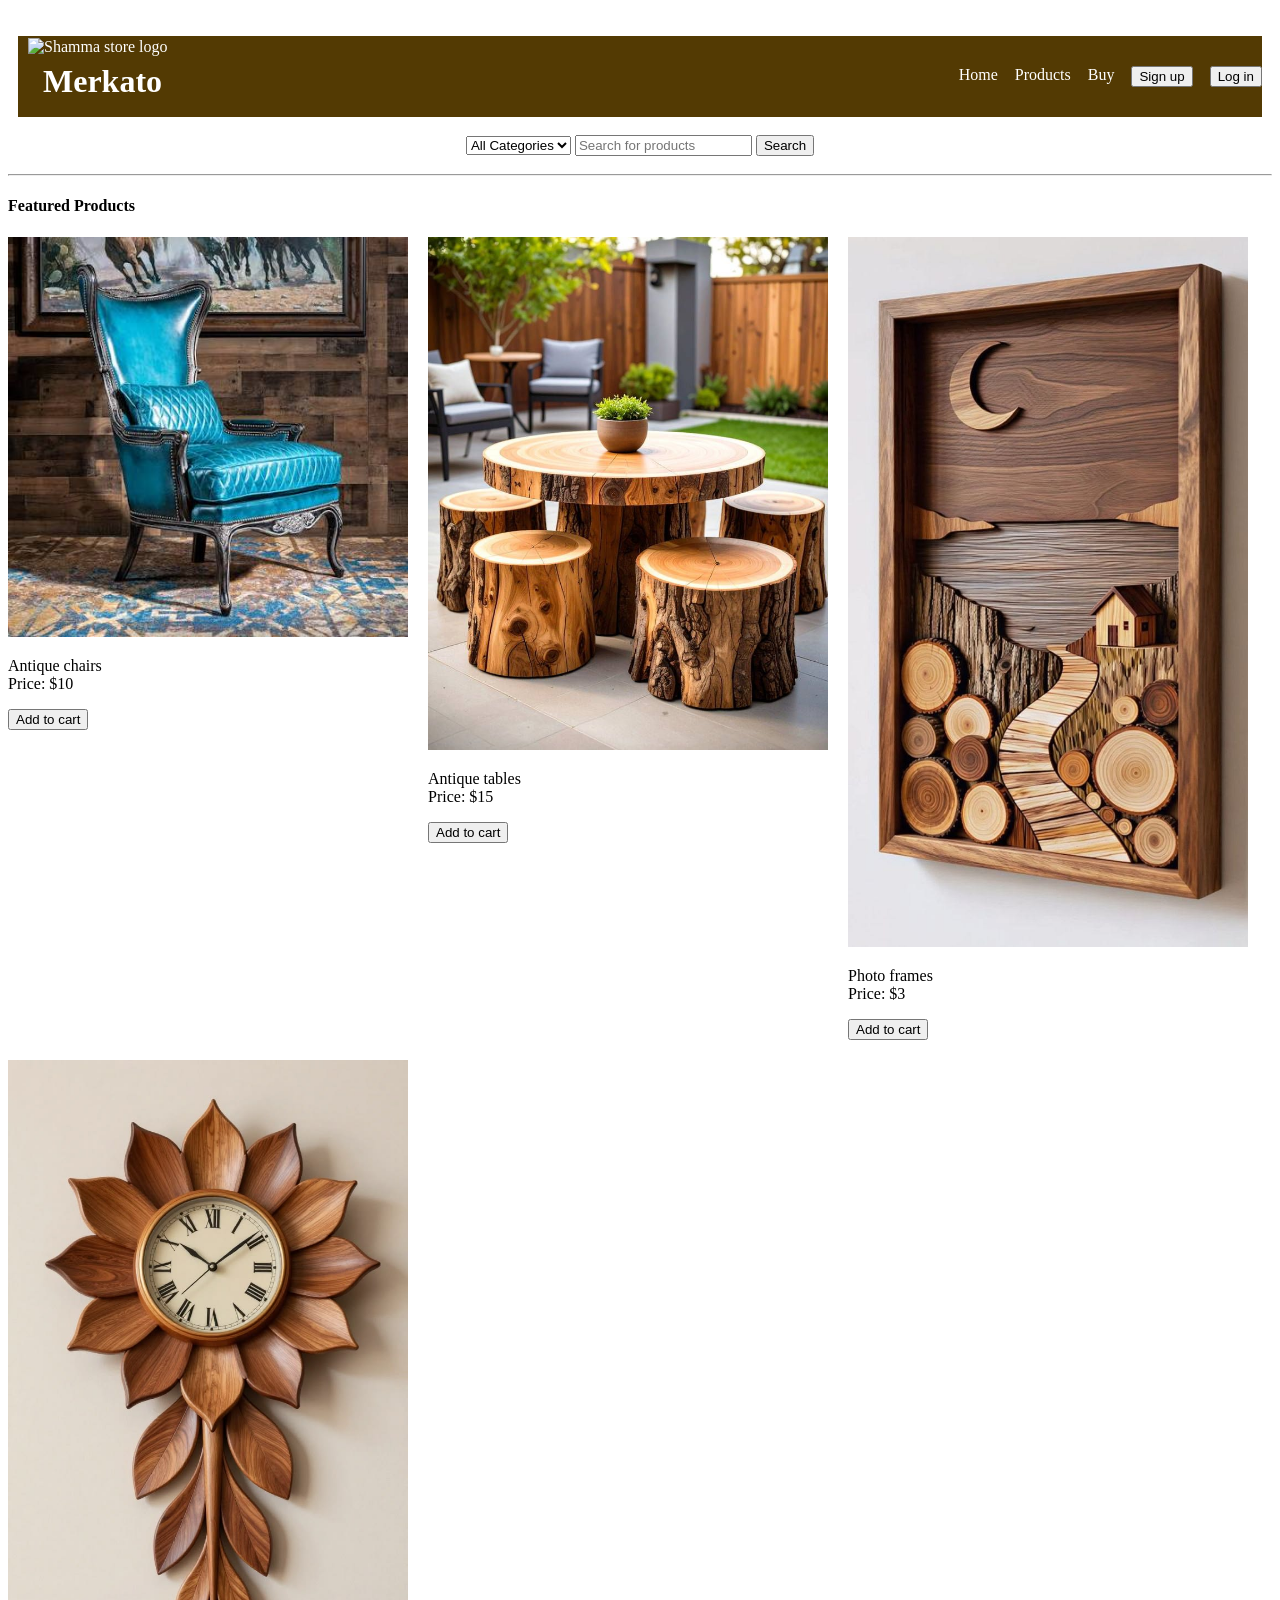
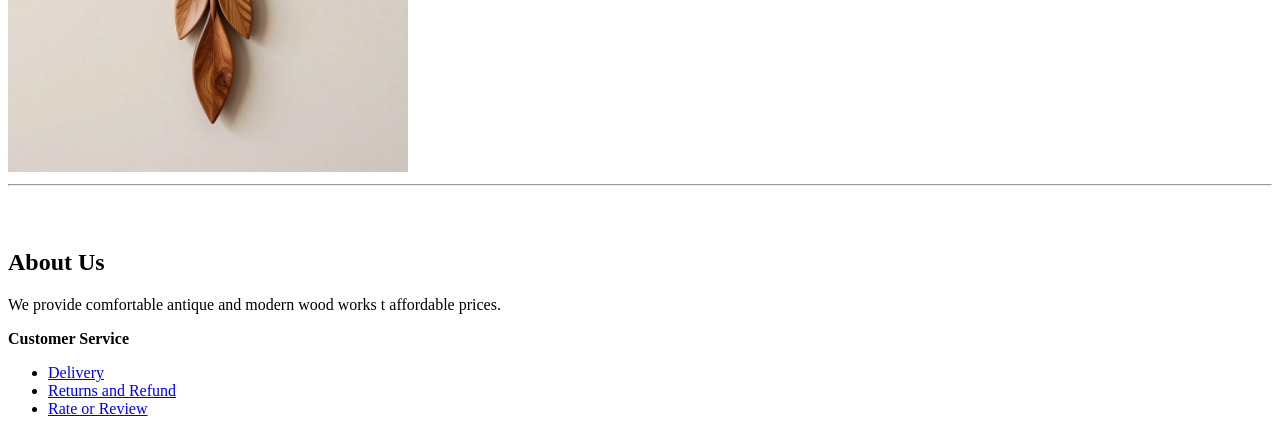
==== index.html @ 8d857d19 "ADD: initial commit handling basic html" ====
<!DOCTYPE html>
<html lang="en">
<head>
    <meta charset="UTF-8">
    <meta name="viewport" content="width=device-width, initial-scale=1.0">
    <link rel="stylesheet" href="CSS/style.css">
    <title>Merkato Store</title>
    <style>
        .brandName{
            position: absolute;
            margin: 45px 25px;
        }
        #search{
            text-align: center;
        }
        header{
           
            align-items: center;
            padding: 10px;
        }
        #myLogo{
            position: absolute;
            margin: 20px 10px;
  
        }
    </style>
</head>
<body>
    <div class="whole">
        <header>
            <div>
                <img id="myLogo" src="images/logo.png" alt="Shamma store logo" style=" color: white">
                <h4 class="brandName" style="font-family: cursive; font-size: 200%; color:white">Merkato </h4>
                <br>
                <nav>
                    <ul class="navy">
                        <li><a href="index.html" target="_self">Home</a></li>
                        <li><a href="products.html">Products</a></li>
                        <li><a href="buy.html">Buy</a></li>
                        <li><button>Sign up</button></li>
                        <li><button>Log in</button></li>
                    </ul>
                </nav>
                <br>
                    <div id="search">
                    <form action="" class="search-bar">
                        <select name="category" id="">
                                <option value="all">All Categories</option>
                                <option value="chair">Chairs</option>s</option>
                                <option value="table">Tables</option>
                                <option value="watch">Watches</option>
                                <option value="Frame">Frames</option>
                        </select>
                        <input type="text" placeholder="Search for products">
                        <button type="submit">Search</button>
                    </form>

                </div>
                <div class="carticon">
                  <!-- <img src="images/cart.png" alt="Cart Icon"> -->
                </div>
            </div>
        </header>
        <hr>
       
        <section>
            <div class="home">
                <h4>
                    Featured Products
                </h4>
                <div class="product-container">
                    <div>
                        <img class="product-card" src="images/AntiqueChair2.jpg" alt="Antique chair">
                        <p>Antique chairs <br>Price: $10</p>
                        <button>Add to cart</button>
                       
                        <br>
                    </div>
                    <div>
                        <img class="product-card" src="images/table2.jpg" alt="Antique table">
                        <p>Antique tables <br>Price: $15</p>
                        <button>Add to cart</button>
                        <br>
                    </div>
                    <div>
                        <img class="product-card" src="images/frame1.jpg" alt="Frames">
                        <p>Photo frames <br>Price: $3</p>
                        <button>Add to cart</button>
                        <br>
                    </div>
                    <div>
                        <img class="product-card" src="images/watch2.jpg" alt="watch images">
                    </div>
                </div>
            </div>
        </section>
        <hr>
        <br>
        <footer>
         <!--   
            <div>
                <p><strong><em>Be Our Customer</em></strong> follow to see more products</p>
                <ul>
                    <li><a href="http://www.youtube.com">You Tube</a></li>
                    <li><a href="http://www.tiktok.com">tik tok</a></li>
                    <li><a href="http://www.facebook.com">facebook</a></li>
                    <li><a href="http://www.instagram.com">Instagram</a></li>
                    <li><a href="http://www.telegram.com">Telegram</a></li>
                </ul>
            </div>
            -->
          
            <br>
            <h2>About Us</h2>
            <p>We provide comfortable antique and modern wood works t affordable prices.</p>
            <strong>Customer Service</strong>
            <ul>
                <li><a href="delivery.html">Delivery</a></li>
                <li><a href="refund.html">Returns and Refund</a></li>
                <li><a href="review.html">Rate or Review</a></li>
            </ul>
        </footer>
    </div>    
</body>
</html>
---- CSS/style.css ----
nav ul{
    list-style-type: none;
    background-color: #533a03;
    margin: 0;
    padding: 0;
    display: flex;
    align-items: right;
   justify-content: flex-end;
   gap:17px;

}

.navy{
    padding: 30px 0px;
}

nav  a{
    display: block;
    color: white;
    text-align: center;
    text-decoration: none;

}
nav li a:hover{
    background-color: rgb(255, 147, 14);
}

nav li a:active{
    background-color:rgb(255, 147, 14);
}

nav button:hover{
    background-color: rgb(255, 147, 14);
}

nav p{
    display: inline-block
}
.product-container{
    display: flex;
    flex-wrap: wrap;
    gap: 20px;
}
.product-card{
    width:400px;
    text-align: center;
  
}

.product-card img{
    width: 100%;
    height: 200px;
    align-items: center;
    object-fit: cover;
    border-radius: 8px;
      margin: auto;
}
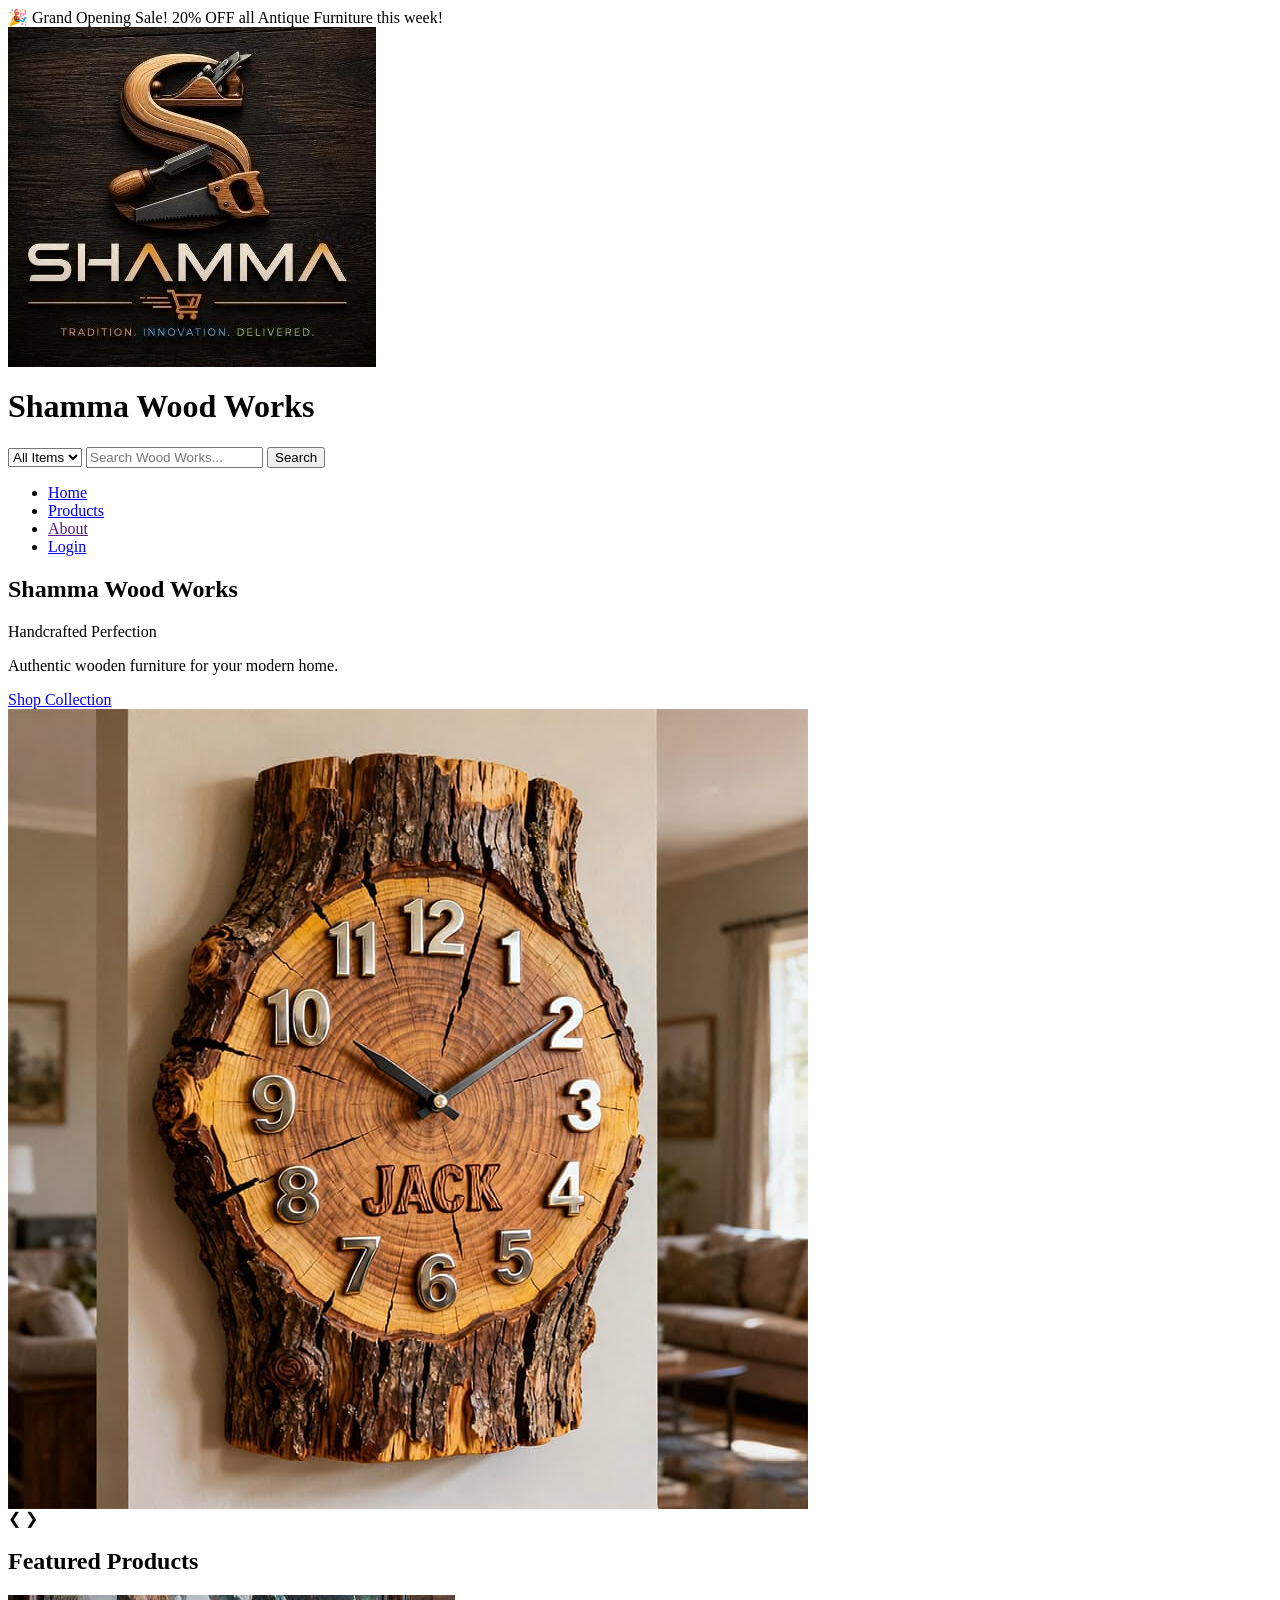
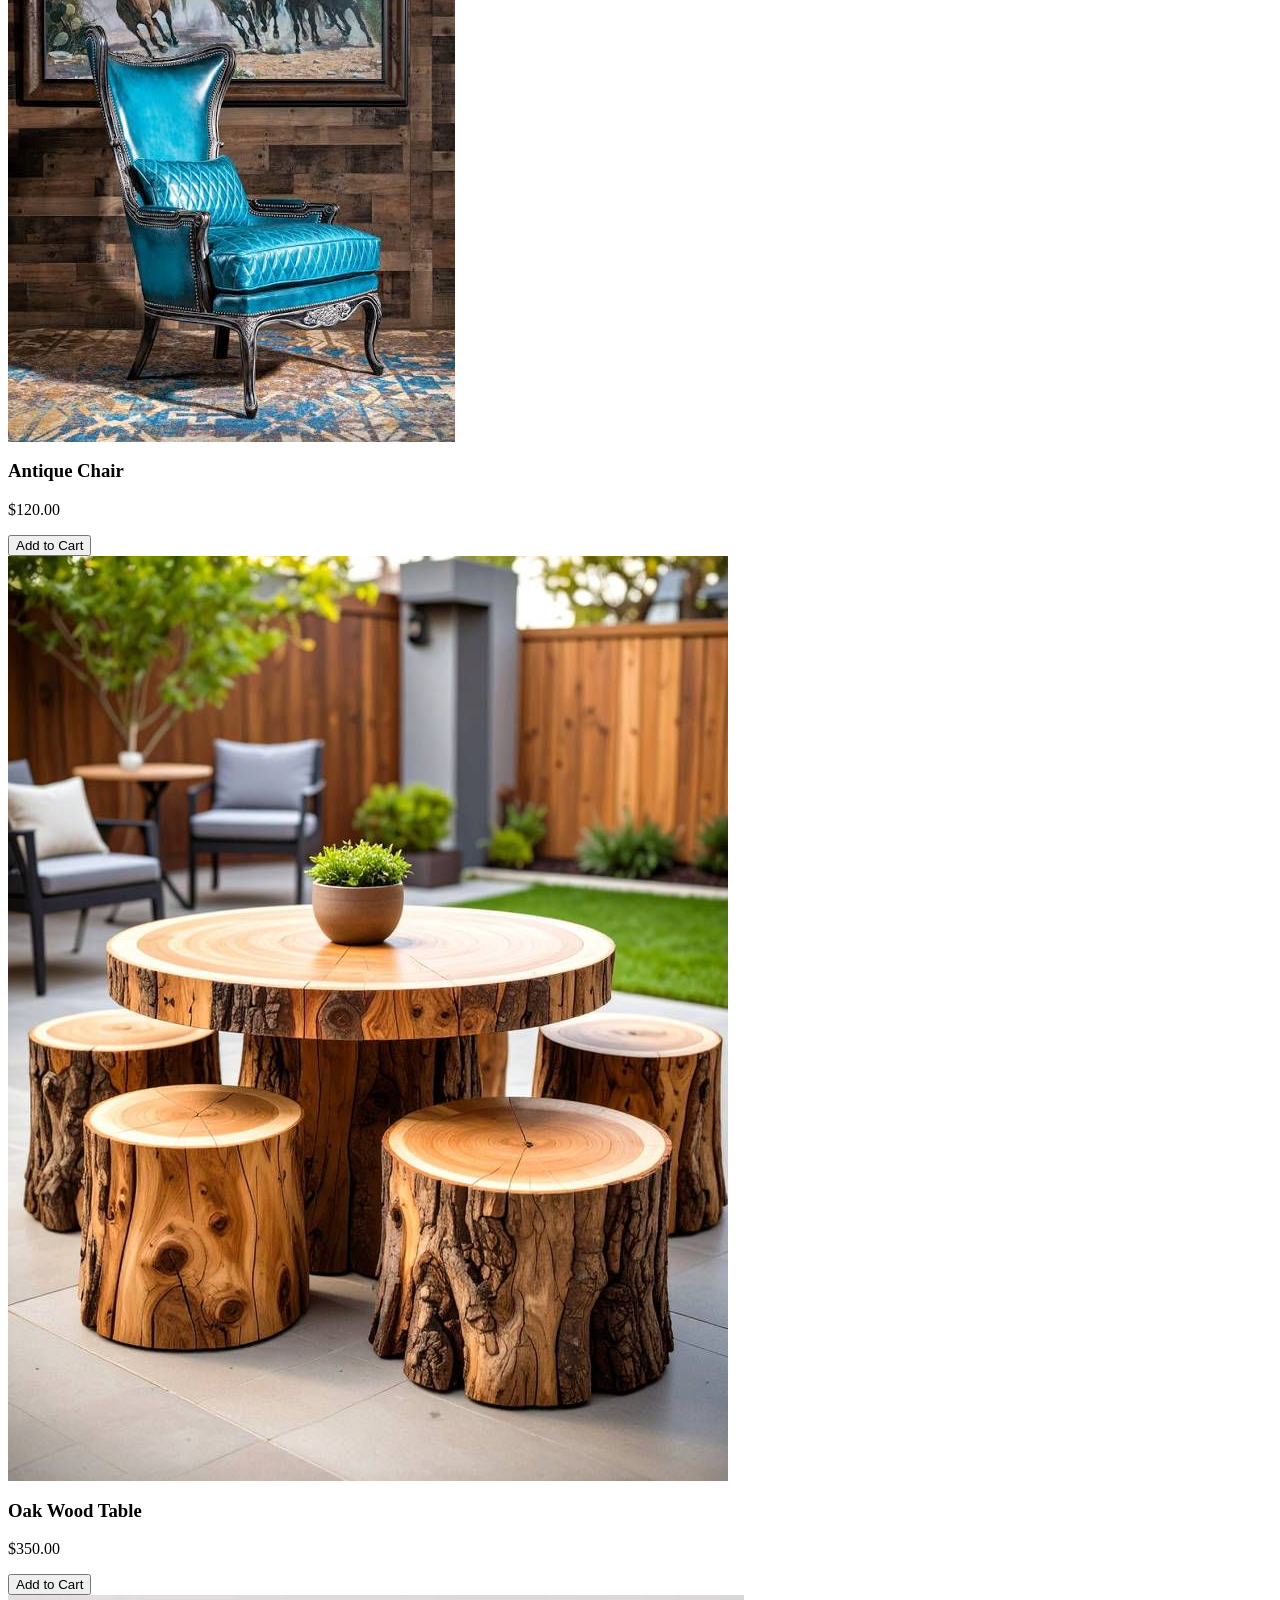
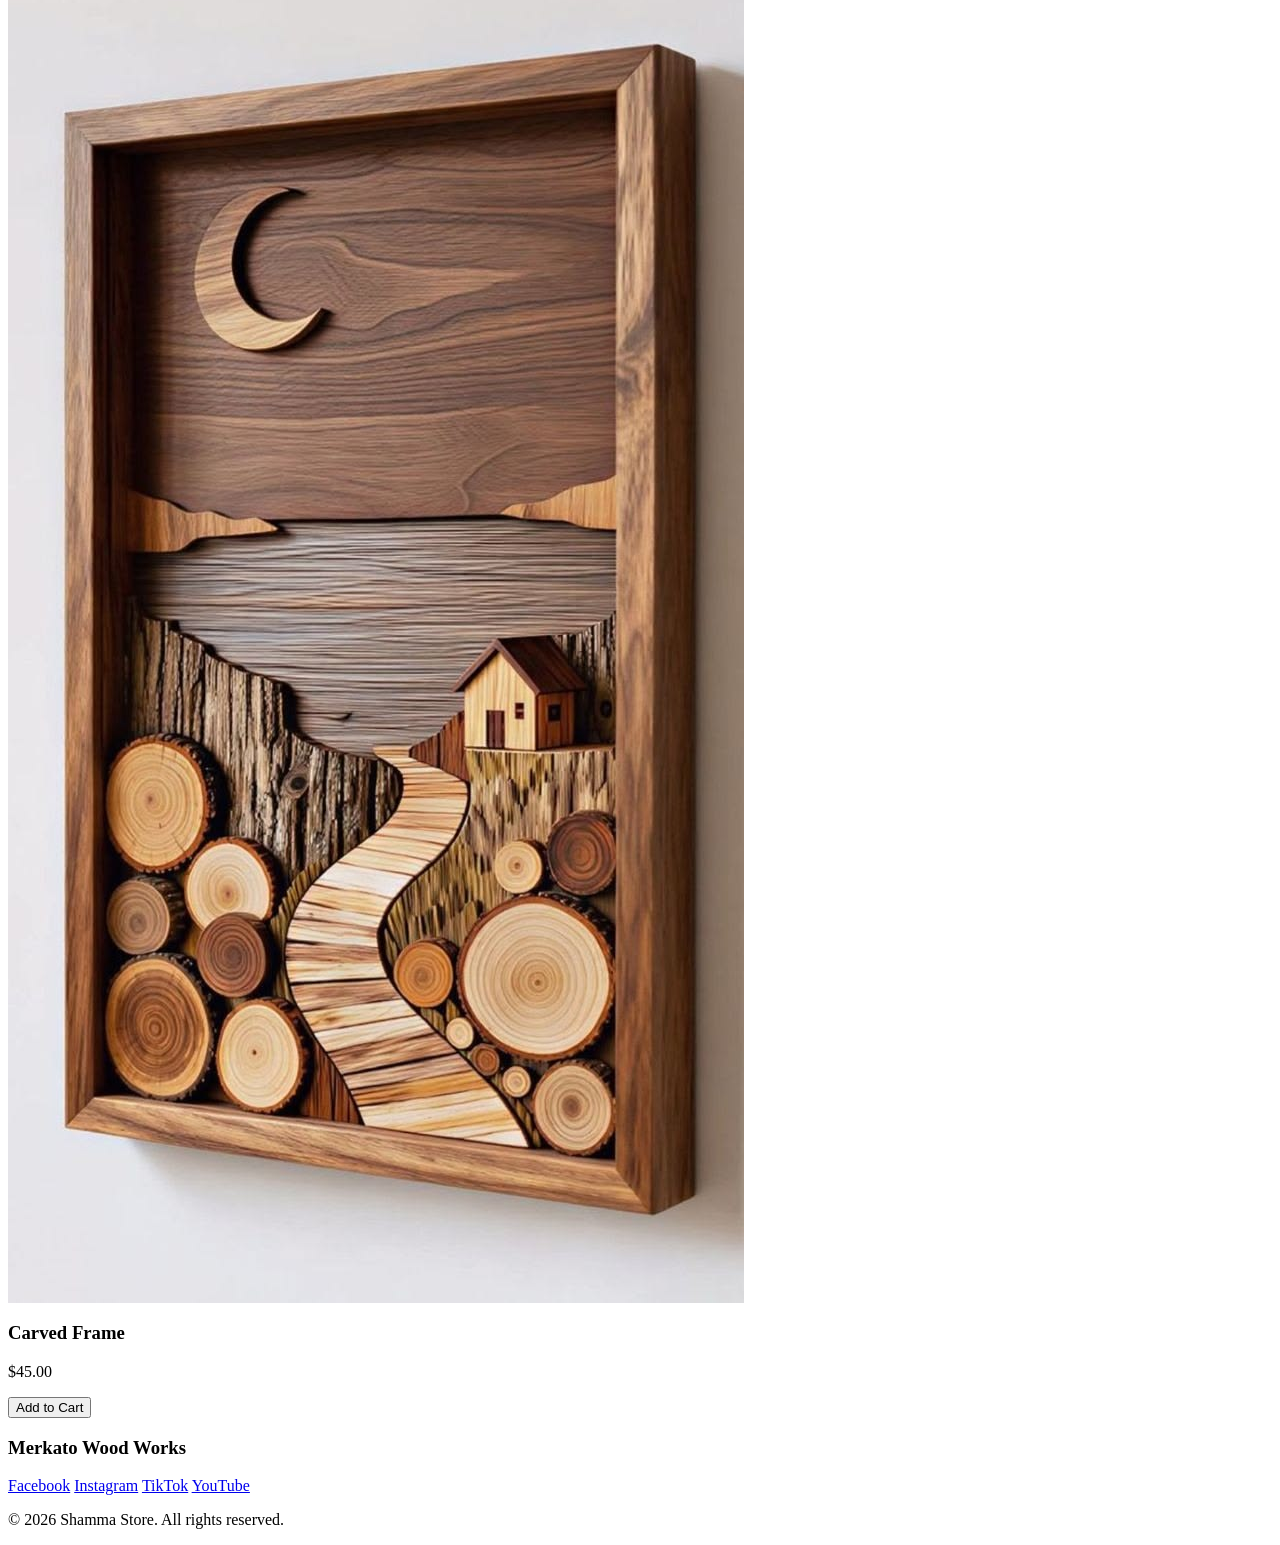
==== commit f3fd7b24: "remove unrelated files" ====
--- a/index.html
+++ b/index.html
@@ -1,125 +1,104 @@
-<!DOCTYPE html>
-<html lang="en">
-<head>
+<html lang="en"><head></head><body><div>
     <meta charset="UTF-8">
     <meta name="viewport" content="width=device-width, initial-scale=1.0">
-    <link rel="stylesheet" href="CSS/style.css">
-    <title>Merkato Store</title>
-    <style>
-        .brandName{
-            position: absolute;
-            margin: 45px 25px;
-        }
-        #search{
-            text-align: center;
-        }
-        header{
-           
-            align-items: center;
-            padding: 10px;
-        }
-        #myLogo{
-            position: absolute;
-            margin: 20px 10px;
-  
-        }
-    </style>
-</head>
+    <link rel="stylesheet" href="css/style.css">
+    <title>Shamma Wood Works | Home</title>
+    
+</div></body>
 <body>
-    <div class="whole">
-        <header>
-            <div>
-                <img id="myLogo" src="images/logo.png" alt="Shamma store logo" style=" color: white">
-                <h4 class="brandName" style="font-family: cursive; font-size: 200%; color:white">Merkato </h4>
-                <br>
-                <nav>
-                    <ul class="navy">
-                        <li><a href="index.html" target="_self">Home</a></li>
-                        <li><a href="products.html">Products</a></li>
-                        <li><a href="buy.html">Buy</a></li>
-                        <li><button>Sign up</button></li>
-                        <li><button>Log in</button></li>
-                    </ul>
-                </nav>
-                <br>
-                    <div id="search">
-                    <form action="" class="search-bar">
-                        <select name="category" id="">
-                                <option value="all">All Categories</option>
-                                <option value="chair">Chairs</option>s</option>
-                                <option value="table">Tables</option>
-                                <option value="watch">Watches</option>
-                                <option value="Frame">Frames</option>
-                        </select>
-                        <input type="text" placeholder="Search for products">
-                        <button type="submit">Search</button>
-                    </form>
+    <div class="announcement-bar">
+        🎉 Grand Opening Sale! 20% OFF all Antique Furniture this week!
+    </div>
 
-                </div>
-                <div class="carticon">
-                  <!-- <img src="images/cart.png" alt="Cart Icon"> -->
-                </div>
+    <header>
+        <div class="logo-section">
+            <img src="images/logo/logo.jpg" alt="Logo">
+            <h1 class="brand-name">
+                Shamma Wood Works
+            </h1>
+        </div>
+
+        <form class="search-bar">
+            <select name="category">
+                <option value="all">All Items</option>
+                <option value="chairs">Chairs</option>
+                <option value="tables">Tables</option>
+                <option value="decor">Decor</option>
+            </select>
+            <input type="text" placeholder="Search Wood Works...">
+            <button type="submit">Search</button>
+        </form>
+
+        <nav>
+            <ul>
+                <li><a href="home.html">Home</a></li>
+                <li><a href="products.html">Products</a></li>
+                <li><a href="">About</a></li>
+                <li><a href="sign-in.html">Login</a></li>
+            </ul>
+        </nav>
+    </header>
+
+    <!-- HERO SLIDER -->
+    <section class="hero-container">
+        <div class="hero-content">
+            <h2 class="brandName">Shamma Wood Works</h2>
+            <p>Handcrafted Perfection</p>
+            <p>Authentic wooden furniture for your modern home.</p>
+            <a href="shop.html" class="btn-shop">Shop Collection</a>
+        </div>
+
+        <!-- Slider Images -->
+        <img class="slide fade" src="images/products/frame2.jpg" alt="Banner 1" style="display: none;">
+        <img class="slide fade" src="images/products/table1.jpg" alt="Banner 2" style="display: none;">
+        <img class="slide fade" src="images/products/watch.jpg" alt="Banner 3" style="display: block;">
+
+        <a class="prev" onclick="plusSlides(-1)">❮</a>
+        <a class="next" onclick="plusSlides(1)">❯</a>
+    </section>
+
+    <!-- PRODUCTS SECTION -->
+    <main class="products-section">
+        <h2>Featured Products</h2>
+        <div class="product-grid">
+
+            <div class="product-card">
+                <img src="images/products/AntiqueChair2.jpg" alt="Chair">
+                <h3>Antique Chair</h3>
+                <p class="price">$120.00</p>
+                <button class="btn-add">Add to Cart</button>
             </div>
-        </header>
-        <hr>
-       
-        <section>
-            <div class="home">
-                <h4>
-                    Featured Products
-                </h4>
-                <div class="product-container">
-                    <div>
-                        <img class="product-card" src="images/AntiqueChair2.jpg" alt="Antique chair">
-                        <p>Antique chairs <br>Price: $10</p>
-                        <button>Add to cart</button>
-                       
-                        <br>
-                    </div>
-                    <div>
-                        <img class="product-card" src="images/table2.jpg" alt="Antique table">
-                        <p>Antique tables <br>Price: $15</p>
-                        <button>Add to cart</button>
-                        <br>
-                    </div>
-                    <div>
-                        <img class="product-card" src="images/frame1.jpg" alt="Frames">
-                        <p>Photo frames <br>Price: $3</p>
-                        <button>Add to cart</button>
-                        <br>
-                    </div>
-                    <div>
-                        <img class="product-card" src="images/watch2.jpg" alt="watch images">
-                    </div>
-                </div>
+
+            <div class="product-card">
+                <img src="images/products/table2.jpg" alt="Table">
+                <h3>Oak Wood Table</h3>
+                <p class="price">$350.00</p>
+                <button class="btn-add">Add to Cart</button>
             </div>
-        </section>
-        <hr>
-        <br>
-        <footer>
-         <!--   
-            <div>
-                <p><strong><em>Be Our Customer</em></strong> follow to see more products</p>
-                <ul>
-                    <li><a href="http://www.youtube.com">You Tube</a></li>
-                    <li><a href="http://www.tiktok.com">tik tok</a></li>
-                    <li><a href="http://www.facebook.com">facebook</a></li>
-                    <li><a href="http://www.instagram.com">Instagram</a></li>
-                    <li><a href="http://www.telegram.com">Telegram</a></li>
-                </ul>
+
+            <div class="product-card">
+                <img src="images/products/frame1.jpg" alt="Frame">
+                <h3>Carved Frame</h3>
+                <p class="price">$45.00</p>
+                <button class="btn-add">Add to Cart</button>
             </div>
-            -->
-          
-            <br>
-            <h2>About Us</h2>
-            <p>We provide comfortable antique and modern wood works t affordable prices.</p>
-            <strong>Customer Service</strong>
-            <ul>
-                <li><a href="delivery.html">Delivery</a></li>
-                <li><a href="refund.html">Returns and Refund</a></li>
-                <li><a href="review.html">Rate or Review</a></li>
-            </ul>
-        </footer>
-    </div>    
+
+        </div>
+    </main>
+
+    <!-- FOOTER -->
+    <footer>
+        <h3>Merkato Wood Works</h3>
+        <div class="footer-links">
+            <a href="#">Facebook</a>
+            <a href="#">Instagram</a>
+            <a href="#">TikTok</a>
+            <a href="#">YouTube</a>
+        </div>
+        <p>© 2026 Shamma Store. All rights reserved.</p>
+    </footer>
+<script src="js/products.js">
+
+</script>
 </body>
 </html>
